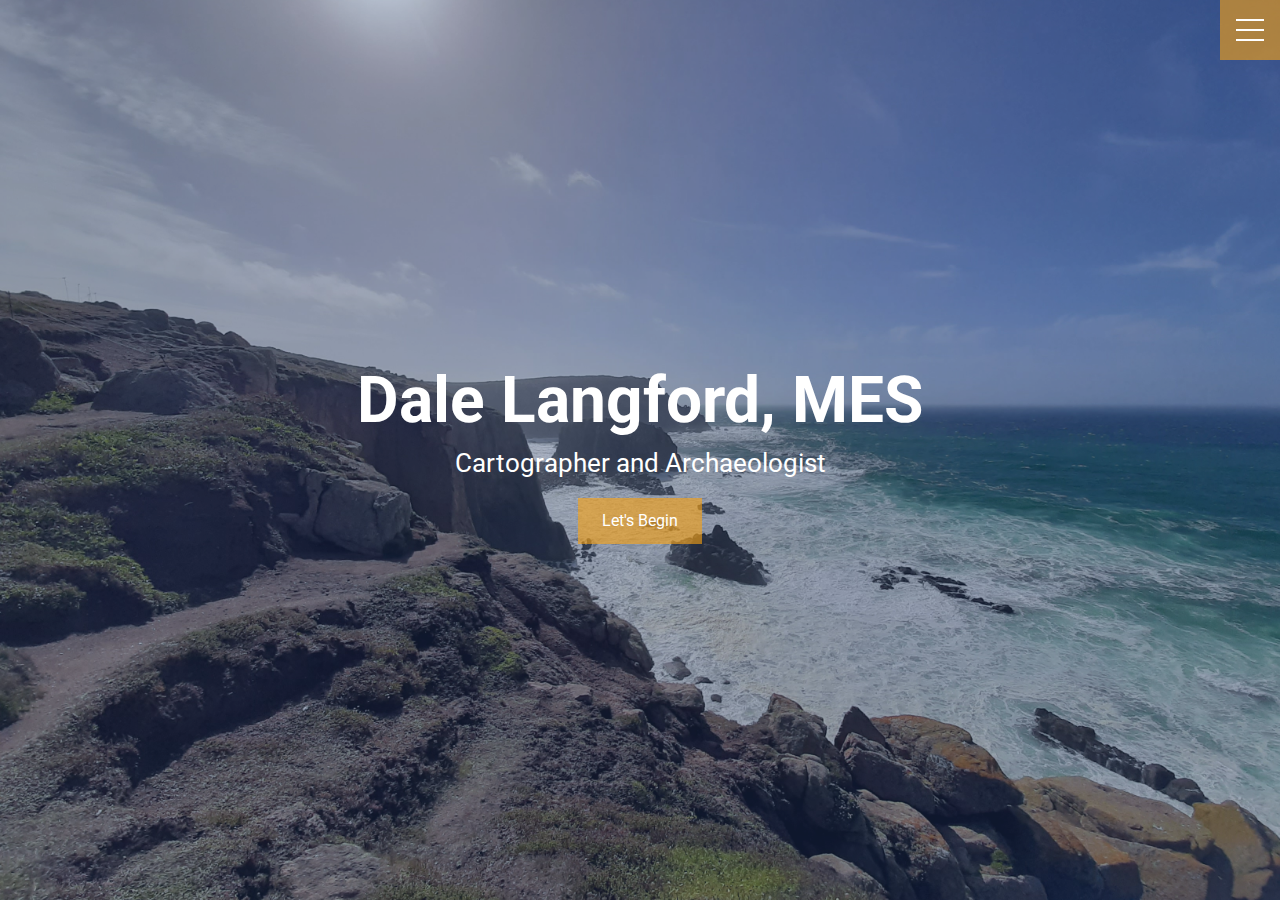
==== index.html @ 8a98545c "Create index.html" ====
<!DOCTYPE html>
<html lang = "en">
<head>
	<title> Dale Langford Cartography </title>
	<meta name="author" content="Dale Langford">
	<meta name="description" content="Dale Langford Virtual CV">
	<meta name="keywords" content="cv, experience, summary, about me">
	<meta charset="UTF-8">
	<meta http-equiv="X-UA-Compatible" content="ie=edge">
	<meta name="viewport" content="width=device-width, initial-scale=1.0">
	<!-- Google font selection -->
	<link href="https://fonts.googleapis.com/css?family=Roboto" rel="stylesheet">
	<link rel= "stylesheet" href="CSS/styles.css">
	<link rel="stylesheet" href="CSS/menu.css">
	<script src="app.js"></script>
</head> 

<body class = "body">

<!-- NAVBAR MENU  -->

<div class="menu-wrap">
	<input type="checkbox" class="toggler">
	<div class="hamburger"><div></div></div>
	<div class="menu">
		<div>
			<div>
				<ul>
					<li><a href="#">Home</a></li>
					<li><a href="#">About Me</a></li>
					<li><a href="#">Education</a></li>
					<li><a href="#">Experience</a></li>
					<li><a href="#">Portfolio</a></li>
				</ul>
			</div>
		</div>
	</div>
</div>


<header class="showcase">
	<div class="container showcase-inner">
		<h1>Dale Langford, MES</h1>
		<p>Cartographer and Archaeologist</p>
		<a href="#" class="btn">Let's Begin</a>
	</div>
</header>


<main>
<!-- PAGE EXPLANATION -->




<!-- ABOUT ME -->

</main>

<footer>
<!-- FOOTER -->

</footer>

</body>
</html>
---- CSS/styles.css ----
/* GENERAL */

:root {
  --primary-color: rgba(45, 75, 139, 0.30);
  --overlay-color: rgba(20, 33, 61, 0.85);
  --compliment-color: rgba(252, 163, 17, 0.6);
  --menu-speed: 0.75s
}

* {
  box-sizing: border-box;
  margin: 0;
  padding: 0;
}

body {
  font-family: 'Roboto', sans-serif;
  line-height: 1.4;
}

.container {
  max-width: 960px;
  margin: auto;
  overflow: hidden;
  padding: 0 3rem;
}

.showcase {
  background-color: var(--primary-color);
  color: #fff;
  height: 100vh;
  position:relative;
}

.showcase:before {
  content:'';
  background: url("../images/background.jpg") no-repeat center center/cover;
  position: absolute;
  top: 0;
  left: 0;
  width: 100%;
  height: 100%;
  z-index: -1;
}

.showcase .showcase-inner {
  display: flex;
  flex-direction: column;
  align-items: center;
  justify-content: center;
  text-align: center;
  height: 100%;
}

.showcase h1 {
  font-size: 4rem;
}

.showcase p {
  font-size: 1.6rem;
}

.btn {
  display: inline-block;
  border: none;
  background-color: var(--compliment-color);
  color: #fff;
  font-style: bold;
  padding: 0.75rem 1.5rem;
  margin-top: 1rem;
  text-decoration: none;
  transition: opacity 0.5s ease-in;
  transition: font-size 0.5s ease-in;
}

.btn:hover {
  opacity: 0.7;
}
---- CSS/menu.css ----
.menu-wrap {
    position: fixed;
    top: 0;
    right: 0;
    z-index: 1;
}

.menu-wrap .toggler {
    position: absolute;
    top: 0;
    right: 0;
    z-index: 2;
    cursor: pointer;
    width: 50px;
    height: 50px;
    opacity: 0;
}

.menu-wrap .hamburger {
    position: absolute;
    top: 0;
    right: 0;
    z-index: 1;
    width: 60px;
    height: 60px;
    padding: 1rem;
    background: var(--compliment-color);
    display: flex;
    align-items: center;
    justify-content: center;
}

/* Hamburger Lines */
.menu-wrap .hamburger >div {
    position: relative;
    width: 100%;
    height: 2px;
    background-color: #fff;
    display: flex;
    align-items: center;
    justify-content: center;
    transition: all 0.4s ease-in;
}

/* Style for top and bottom */
.menu-wrap .hamburger >div:before,
.menu-wrap .hamburger >div:after {
    content:'';
    position: absolute;
    z-index: 1;
    top: -10px;
    width: 100%;
    height: 2px;
    background: inherit;
}

/* Moves line down */
.menu-wrap .hamburger >div:after {
    top: 10px;
}

/* Toggler animation */
.menu-wrap .toggler:checked + .hamburger >div {
    transform: rotate(135deg);
}

/* Turn lines into X */
.menu-wrap .toggler:checked + .hamburger >div:before,
.menu-wrap .toggler:checked + .hamburger >div:after {
    top:0;
    transform: rotate(90deg);
}

/* Rorate X on hover */
.menu-wrap .toggler:checked:hover + .hamburger >div {
    transform: rotate(225deg);
}

/* Show Menu */
.menu-wrap .toggler:checked ~ .menu {
    visibility: visible;
}

.menu-wrap .toggler:checked ~ .menu >div {
    transform: scale(1);
    transition-duration: var(--menu-speed);
}

.menu-wrap .toggler:checked ~ .menu >div >div {
    opacity: 1;
    transition: opacity 0.4s ease;
}


.menu-wrap .menu {
    position: fixed;
    top:0;
    right:0;
    width: 100%;
    height: 100%;
    visibility: hidden;
    overflow: hidden;
    display: flex;
    align-items: center;
    justify-content: center;
}

.menu-wrap .menu >div {
    background: var(--overlay-color);
    border-radius: 50%;
    width: 200vw;
    height: 200vw;
    display: flex;
    flex: none;
    align-items: center;
    justify-content: center;
    transform: scale(0);
    transition: all 0.4s ease;
}

.menu-wrap .menu >div >div {
    text-align: center;
    max-width: 90vw;
    max-height: 100vh;
    opacity: 0;
    transition: opacity 0.4s ease;
}

.menu-wrap .menu >div >div >ul >li {
    list-style: none;
    color: #fff;
    font-size: 1.5rem;
    padding: 1rem;
}

.menu-wrap .menu >div >div >ul >li >a {
    color: inherit;
    text-decoration: none;
    transition: color 0.4s ease;
}

.menu-wrap .menu >div >div >ul >li >a:hover {
    color: var(--compliment-color);
}
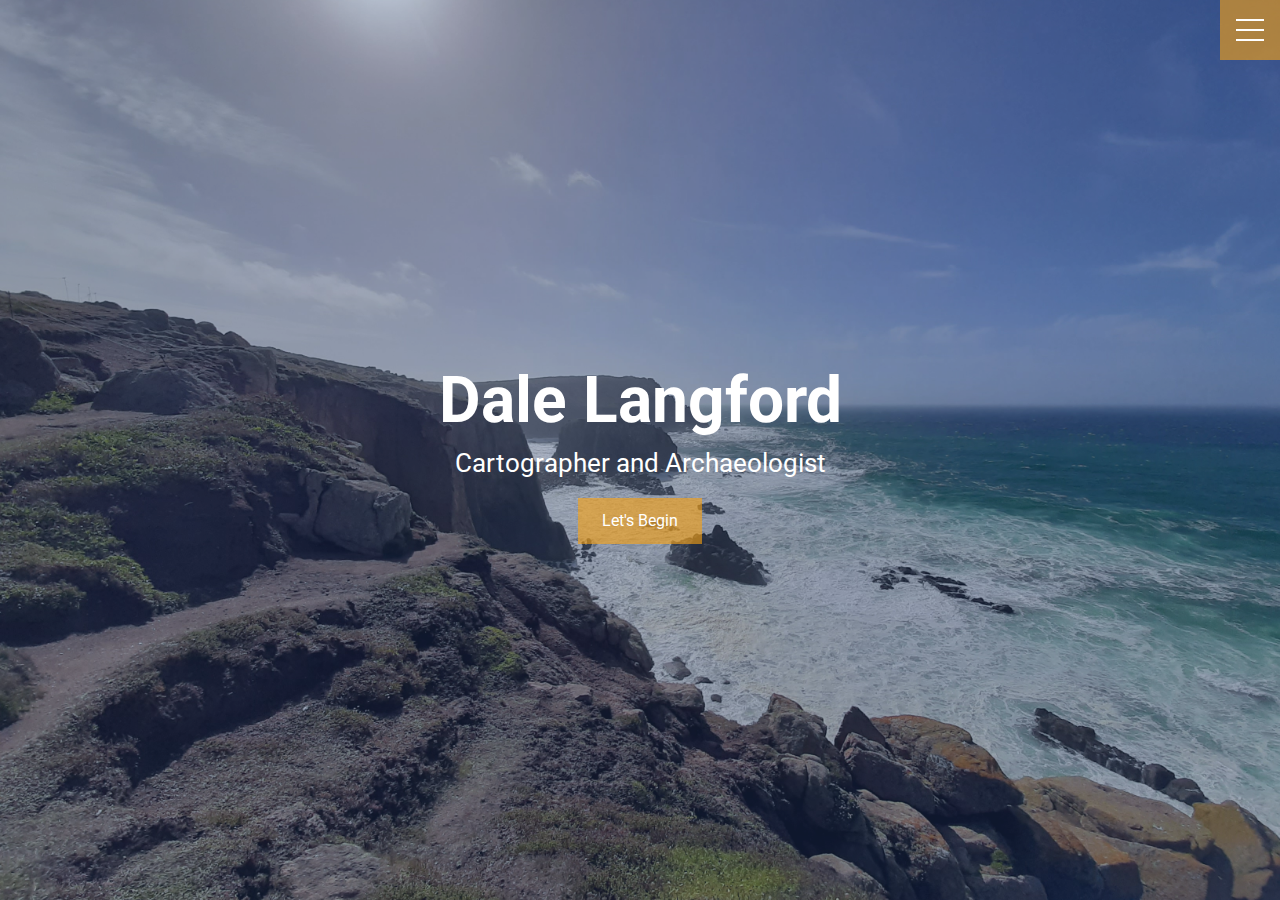
==== commit 07f8f899: "D" ====
--- a/index.html
+++ b/index.html
@@ -40,9 +40,9 @@
 
 <header class="showcase">
 	<div class="container showcase-inner">
-		<h1>Dale Langford, MES</h1>
+		<h1>Dale Langford</h1>
 		<p>Cartographer and Archaeologist</p>
-		<a href="#" class="btn">Let's Begin</a>
+		<a href="VirtualResume/main.html" class="btn">Let's Begin</a>
 	</div>
 </header>
 
--- a/CSS/styles.css
+++ b/CSS/styles.css
@@ -13,7 +13,8 @@
   padding: 0;
 }
 
-body {
+body, html {
+  height: 100%;
   font-family: 'Roboto', sans-serif;
   line-height: 1.4;
 }
@@ -76,3 +77,74 @@
 .btn:hover {
   opacity: 0.7;
 }
+
+.parallax {
+  /* The image used */
+  background-image: url('VirtualResume/images/background.jpg');
+  /* Full height */
+  height: 100%; 
+  /* Create the parallax scrolling effect */
+  background-attachment: fixed;
+  background-position: center;
+  background-repeat: no-repeat;
+  background-size: cover;
+}
+
+.parallax {
+  /* The image used */
+  background-image: url("VirtualResume/images/background.jpg");
+  /* Set a specific height */
+  height:60vh;
+  /* Create the parallax scrolling effect */
+  background-attachment: fixed;
+  background-position: center;
+  background-repeat: no-repeat;
+  background-size: cover;
+  color:#fff
+}
+
+.title {
+  display: flex;
+  flex-direction: column;
+  align-items: center;
+  justify-content: center;
+  text-align: center;
+  height: 100%;
+}
+
+.title >div {
+    background-color: var(--primary-color);
+}
+
+.title h1 {
+  font-size: 3rem;
+}
+
+.title p {
+  font-size: 1.6rem;
+  padding: 10px;
+}
+
+.about {
+  background-color: var(--primary-color);
+  width:100%;
+  height: 600px;
+}
+
+.education {
+  background-color: var(--overlay-color);
+  width:100%;
+  height: 600px;
+}
+
+.experience {
+  background-color: var(--primary-color);
+  width:100%;
+  height: 600px;
+}
+
+.portfolio {
+  background-color: var(--overlay-color);
+  width:100%;
+  height: 600px;
+}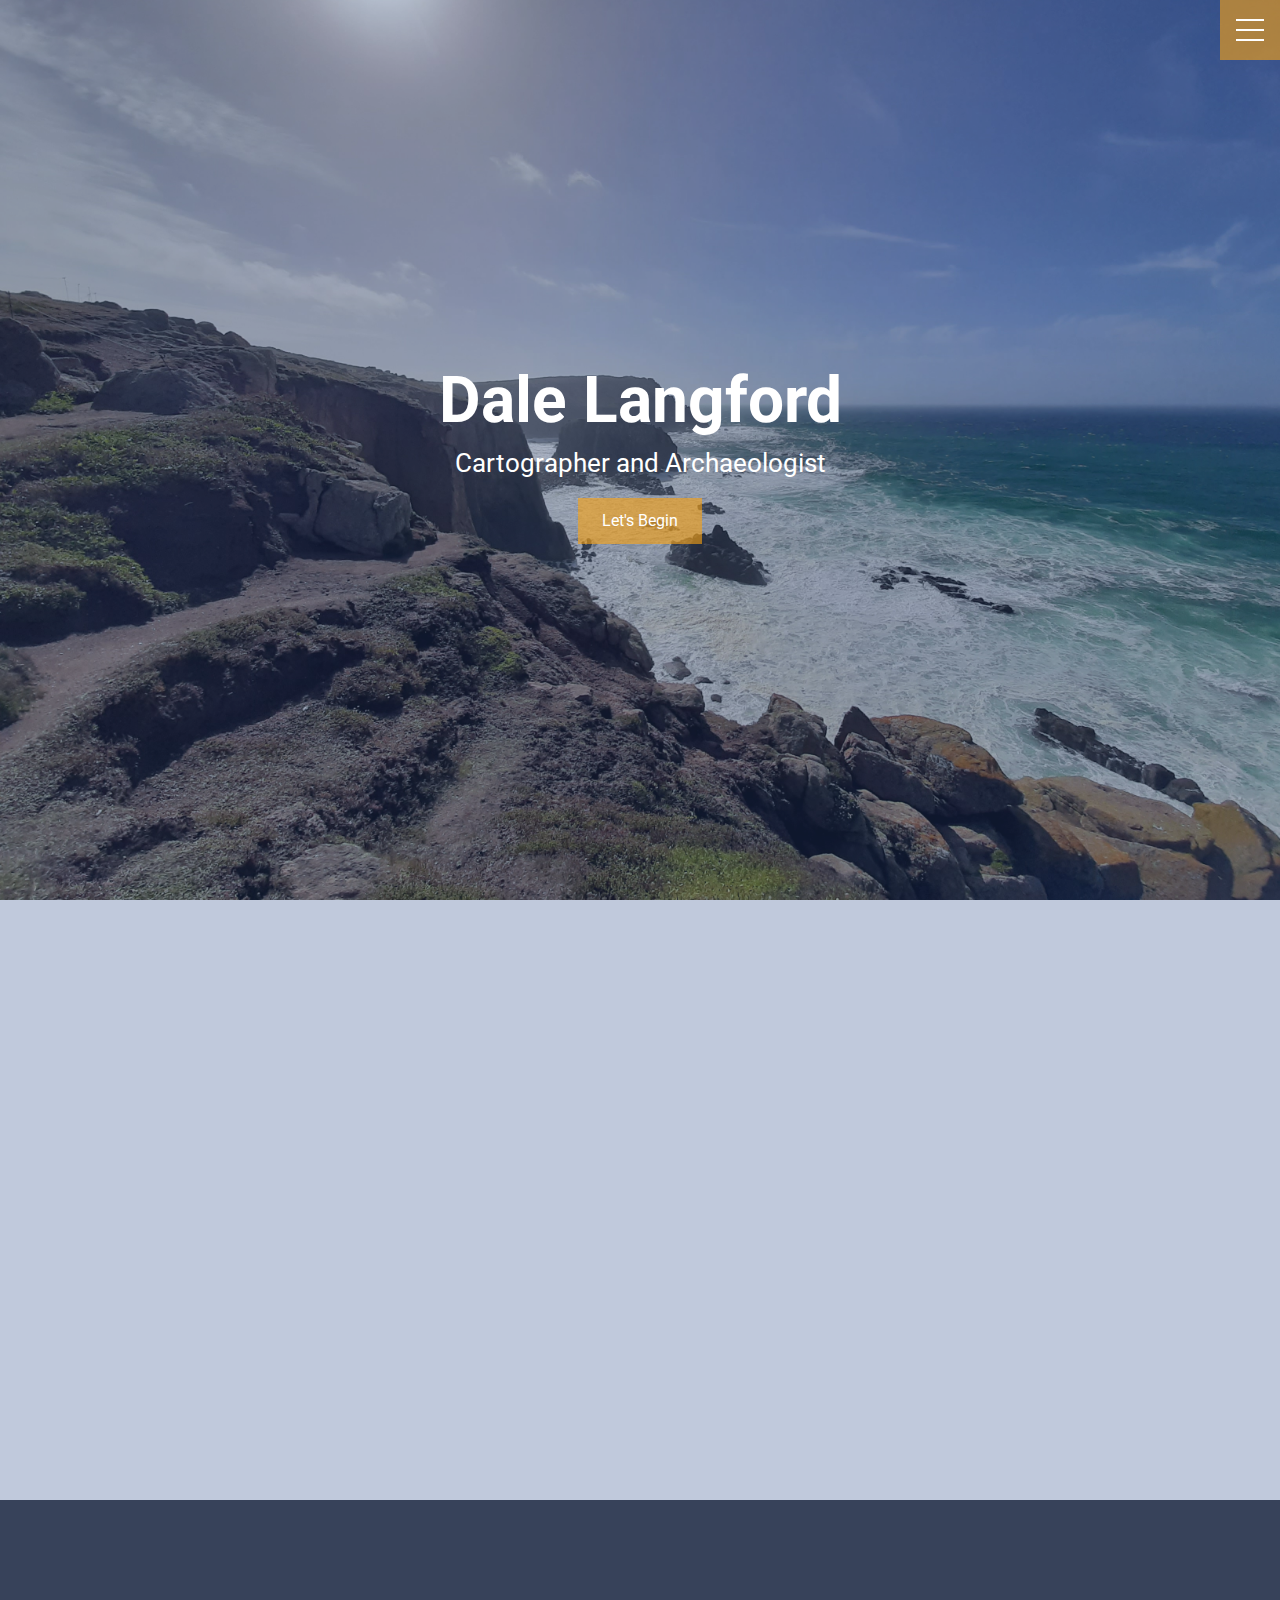
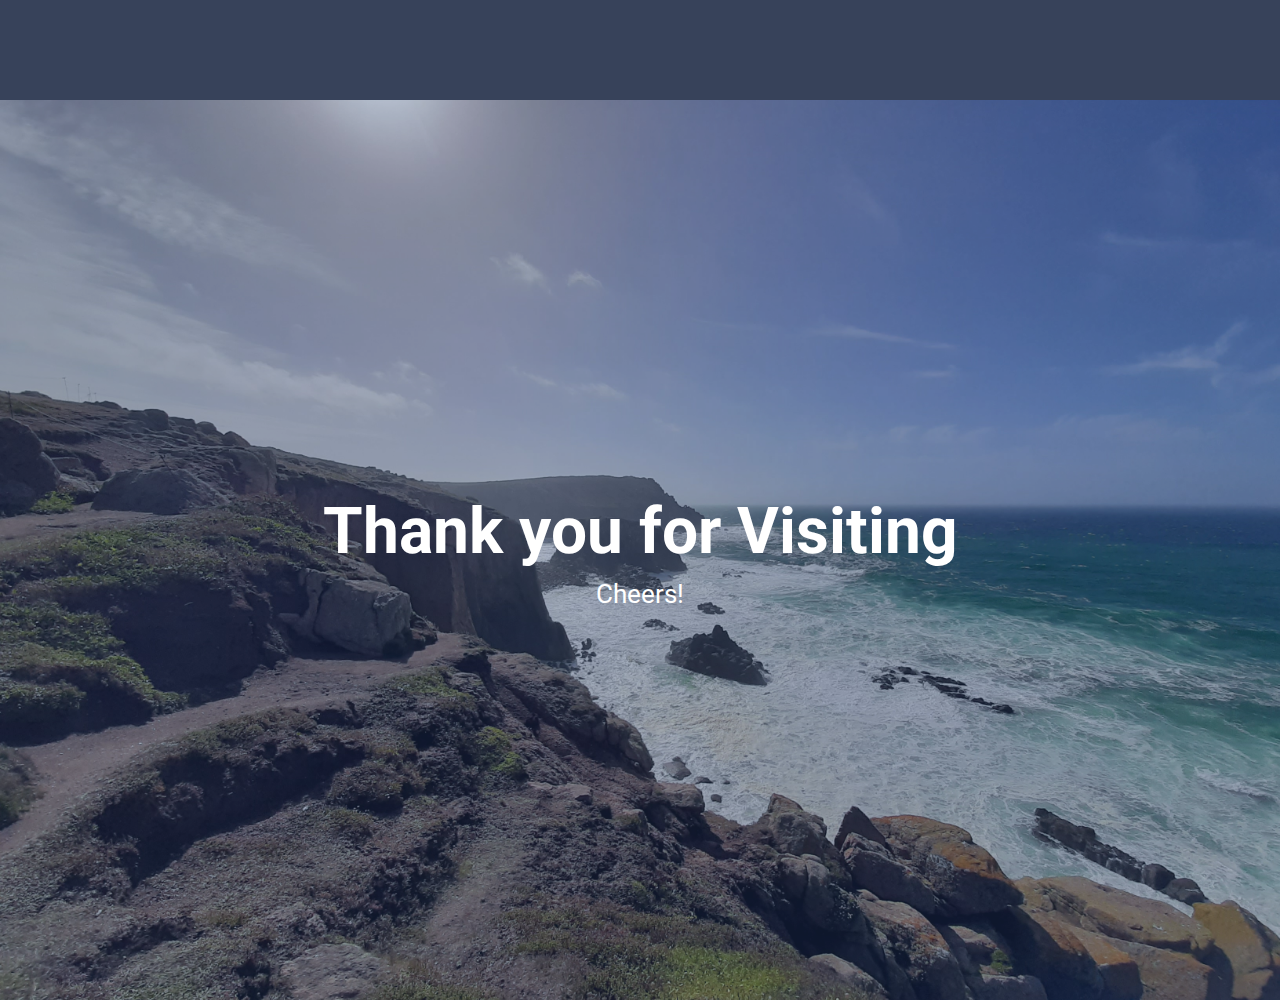
==== commit 2dbaba3a: "Link update" ====
--- a/index.html
+++ b/index.html
@@ -13,12 +13,11 @@
 	<link rel= "stylesheet" href="CSS/styles.css">
 	<link rel="stylesheet" href="CSS/menu.css">
 	<script src="app.js"></script>
+	<script src="resume.js"></script>
 </head> 
 
 <body class = "body">
-
 <!-- NAVBAR MENU  -->
-
 <div class="menu-wrap">
 	<input type="checkbox" class="toggler">
 	<div class="hamburger"><div></div></div>
@@ -26,41 +25,82 @@
 		<div>
 			<div>
 				<ul>
-					<li><a href="#">Home</a></li>
-					<li><a href="#">About Me</a></li>
-					<li><a href="#">Education</a></li>
-					<li><a href="#">Experience</a></li>
-					<li><a href="#">Portfolio</a></li>
+					<li><a href="#top">Home</a></li>
+					<li><a href="#about">About Me</a></li>
+					<li><a href="#education">Education</a></li>
+					<li><a href="#experience">Experience</a></li>
+					<li><a href="#portfolio">Portfolio</a></li>
 				</ul>
 			</div>
 		</div>
 	</div>
 </div>
 
+<!-- HEADER  -->
+	<section id="top">
+<header class="showcase">
 
-<header class="showcase">
+			<div class="container showcase-inner">
+			<h1>Dale Langford</h1>
+			<p>Cartographer and Archaeologist</p>
+			<a href="VirtualResume/main.html" class="btn">Let's Begin</a>
+		</div>
+
+</header>
+	</section>
+
+<!-- ABOUT ME -->
+<section id="about">
+<div class="about">
+	<div>
+		<div>
+
+		</div>
+	</div>
+</div>
+</section>
+
+<!-- EDUCATION-->
+<section id="education">
+<div class="education">
+	<div>
+		<div>
+
+		</div>
+	</div>
+</div>
+</section>
+
+<!-- EXPERIENCE-->
+<section id="experience">
+<div class="experience">
+	<div>
+		<div>
+
+		</div>
+	</div>
+</div>
+</section>
+
+<!-- PORTFOLIO -->
+<section id="portfolio">
+<div class="portfolio">
+	<div>
+		<div>
+
+		</div>
+	</div>
+</div>
+</section>
+
+<footer class="showcase">
 	<div class="container showcase-inner">
-		<h1>Dale Langford</h1>
-		<p>Cartographer and Archaeologist</p>
-		<a href="VirtualResume/main.html" class="btn">Let's Begin</a>
+		<h1>Thank you for Visiting</h1>
+		<p>Cheers!</p>
 	</div>
-</header>
-
-
-<main>
-<!-- PAGE EXPLANATION -->
+</footer>
 
 
 
-
-<!-- ABOUT ME -->
-
-</main>
-
-<footer>
-<!-- FOOTER -->
-
-</footer>
-
 </body>
 </html>
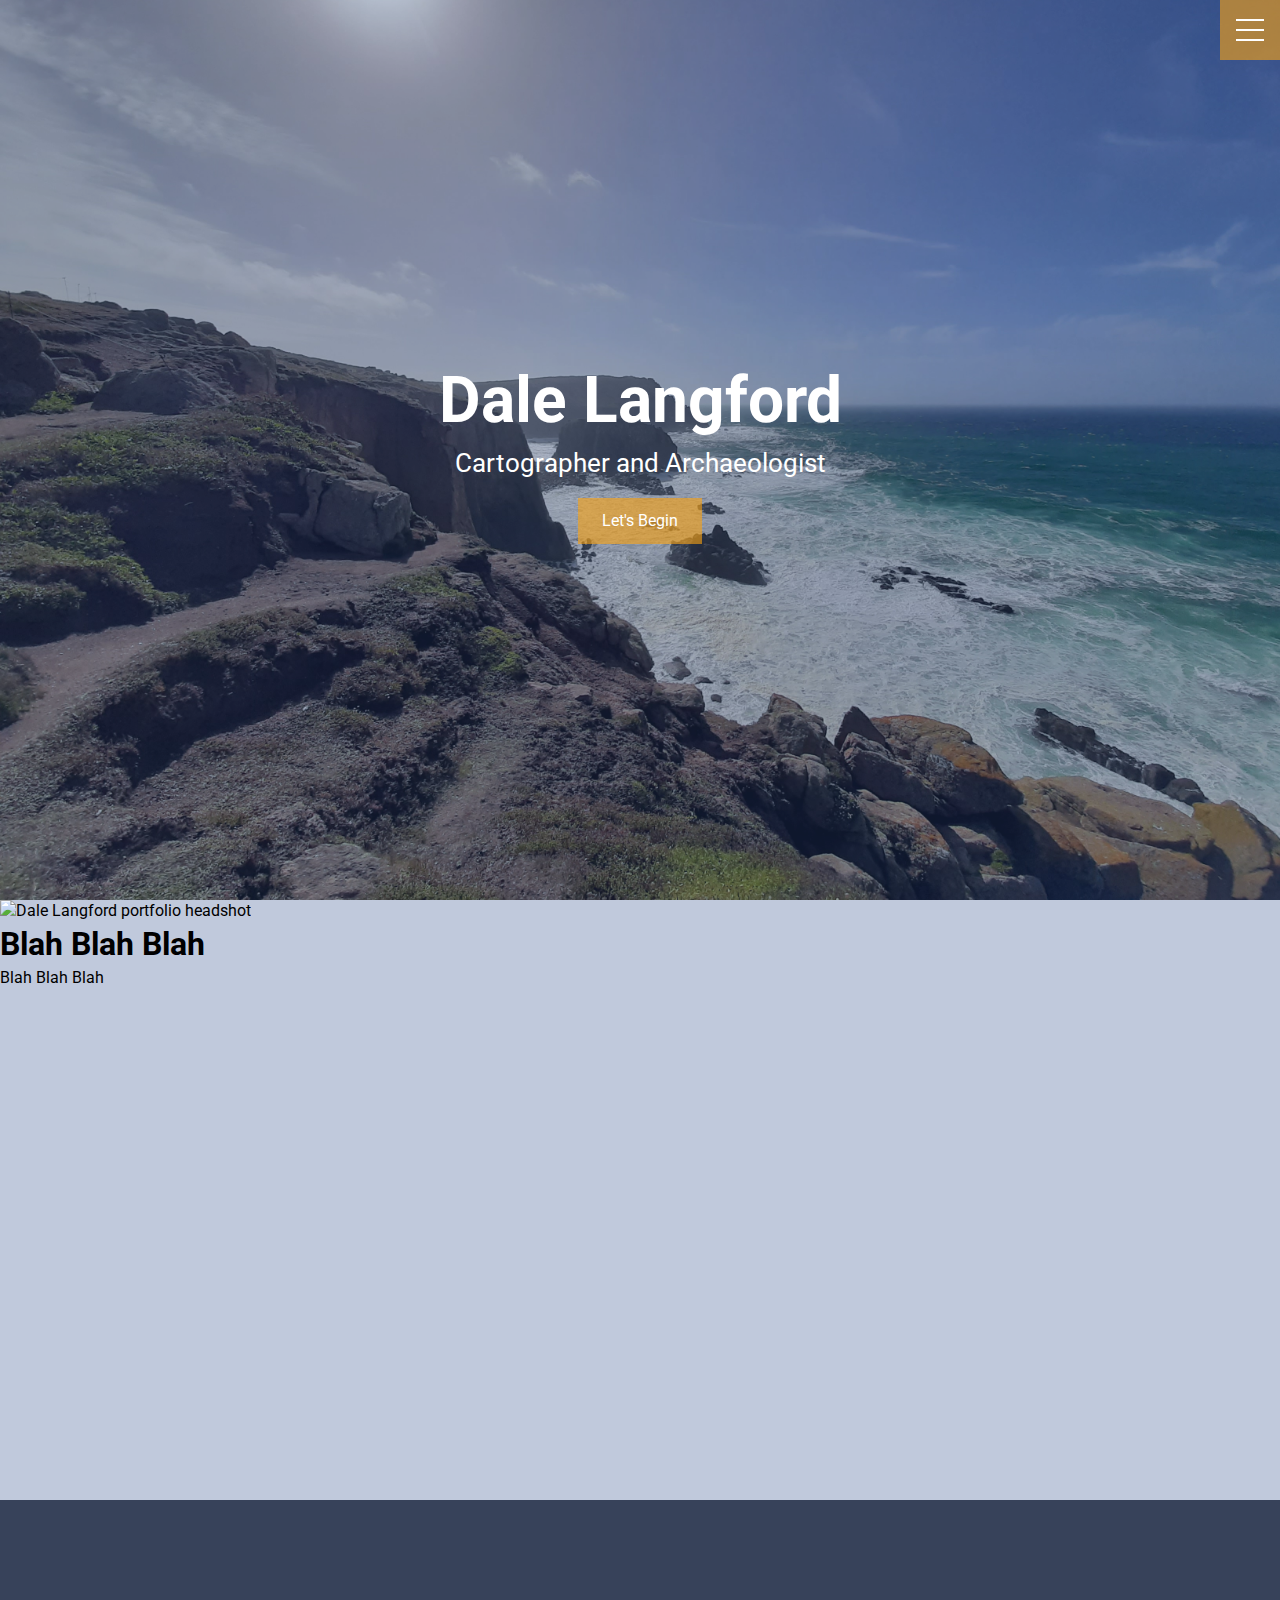
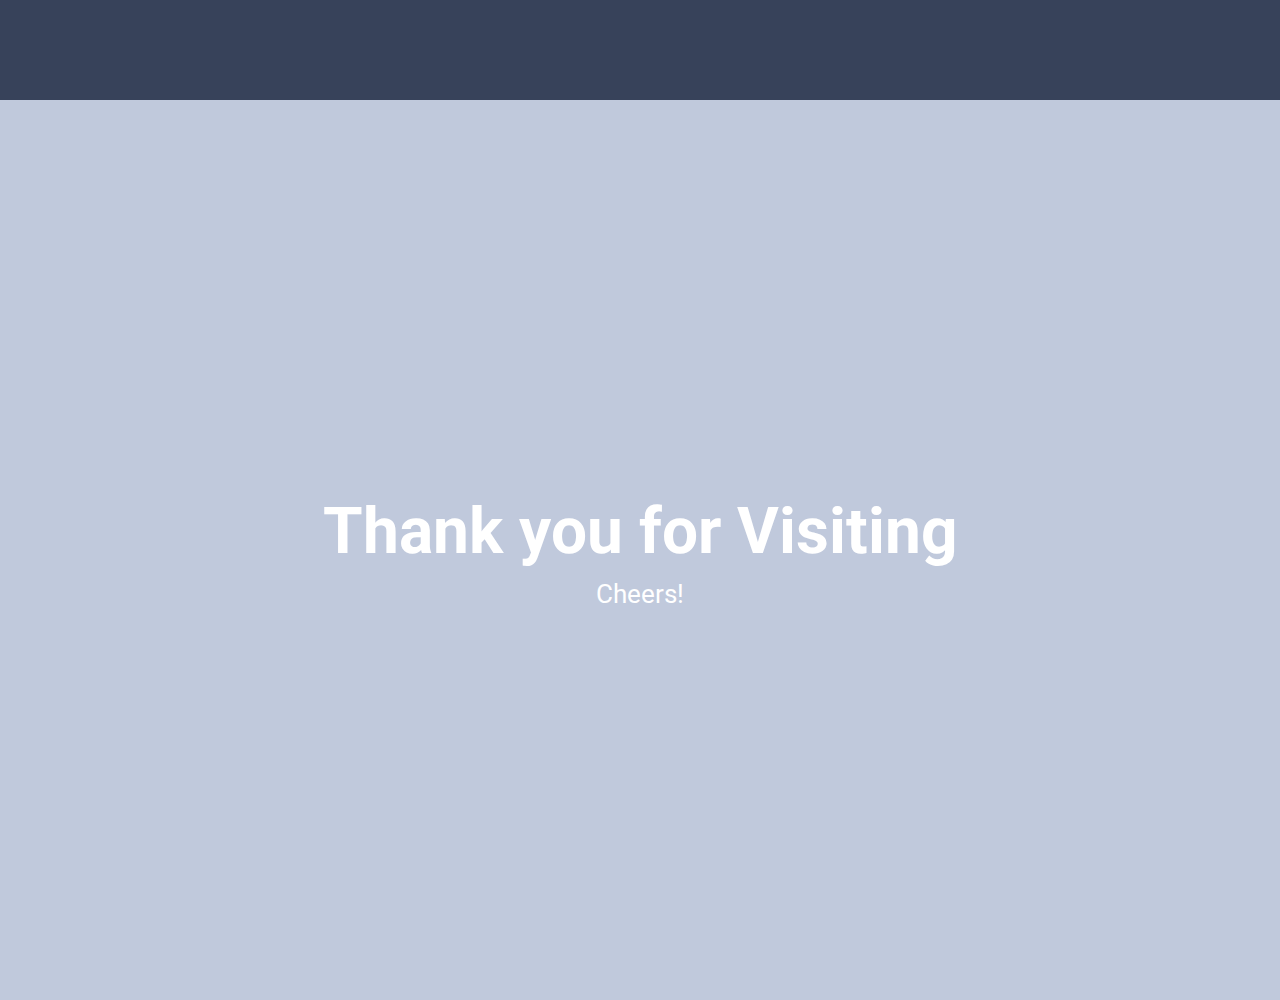
==== commit ecc043e7: "Various" ====
--- a/index.html
+++ b/index.html
@@ -43,7 +43,7 @@
 			<div class="container showcase-inner">
 			<h1>Dale Langford</h1>
 			<p>Cartographer and Archaeologist</p>
-			<a href="VirtualResume/main.html" class="btn">Let's Begin</a>
+			<a href="#about" class="btn">Let's Begin</a>
 		</div>
 
 </header>
@@ -52,9 +52,15 @@
 <!-- ABOUT ME -->
 <section id="about">
 <div class="about">
-	<div>
+	<div class=".headshot">
 		<div>
-
+			<img src="CVheadshot.jpg" alt="Dale Langford portfolio headshot">
+		</div>
+	</div>
+	<div class=".aboutDescription">
+		<div>
+			<h1> Blah Blah Blah</h1>
+			<p>Blah Blah Blah</p>
 		</div>
 	</div>
 </div>
--- a/CSS/styles.css
+++ b/CSS/styles.css
@@ -35,7 +35,11 @@
 
 .showcase:before {
   content:'';
-  background: url("../images/background.jpg") no-repeat center center/cover;
+  background: url("../images/background.jpg");
+  background-attachment: fixed;
+  background-position: center;
+  background-repeat: no-repeat;
+  background-size: cover;
   position: absolute;
   top: 0;
   left: 0;
@@ -76,31 +80,6 @@
 
 .btn:hover {
   opacity: 0.7;
-}
-
-.parallax {
-  /* The image used */
-  background-image: url('VirtualResume/images/background.jpg');
-  /* Full height */
-  height: 100%; 
-  /* Create the parallax scrolling effect */
-  background-attachment: fixed;
-  background-position: center;
-  background-repeat: no-repeat;
-  background-size: cover;
-}
-
-.parallax {
-  /* The image used */
-  background-image: url("VirtualResume/images/background.jpg");
-  /* Set a specific height */
-  height:60vh;
-  /* Create the parallax scrolling effect */
-  background-attachment: fixed;
-  background-position: center;
-  background-repeat: no-repeat;
-  background-size: cover;
-  color:#fff
 }
 
 .title {
@@ -147,4 +126,34 @@
   background-color: var(--overlay-color);
   width:100%;
   height: 600px;
-}+}
+
+/* About Section */
+.headshot {
+  float: left;
+  width: 30%;
+  padding: 20px;
+}
+
+.aboutDescription {
+  float: left;
+  width: 70%;
+  padding: 20px;
+}
+
+@media (max-width: 600px) {
+  .headshot, .aboutDescription {
+    width: 100%;
+    height: auto;
+  }
+}
+
+.headshotImage {
+  
+}
+
+/* Education Section */
+
+/* Experience Section */
+
+/* Portfolio Section */
--- a/CSS/menu.css
+++ b/CSS/menu.css
@@ -71,7 +71,7 @@
     transform: rotate(90deg);
 }
 
-/* Rorate X on hover */
+/* Rotate X on hover */
 .menu-wrap .toggler:checked:hover + .hamburger >div {
     transform: rotate(225deg);
 }
@@ -107,7 +107,6 @@
 
 .menu-wrap .menu >div {
     background: var(--overlay-color);
-    border-radius: 50%;
     width: 200vw;
     height: 200vw;
     display: flex;
